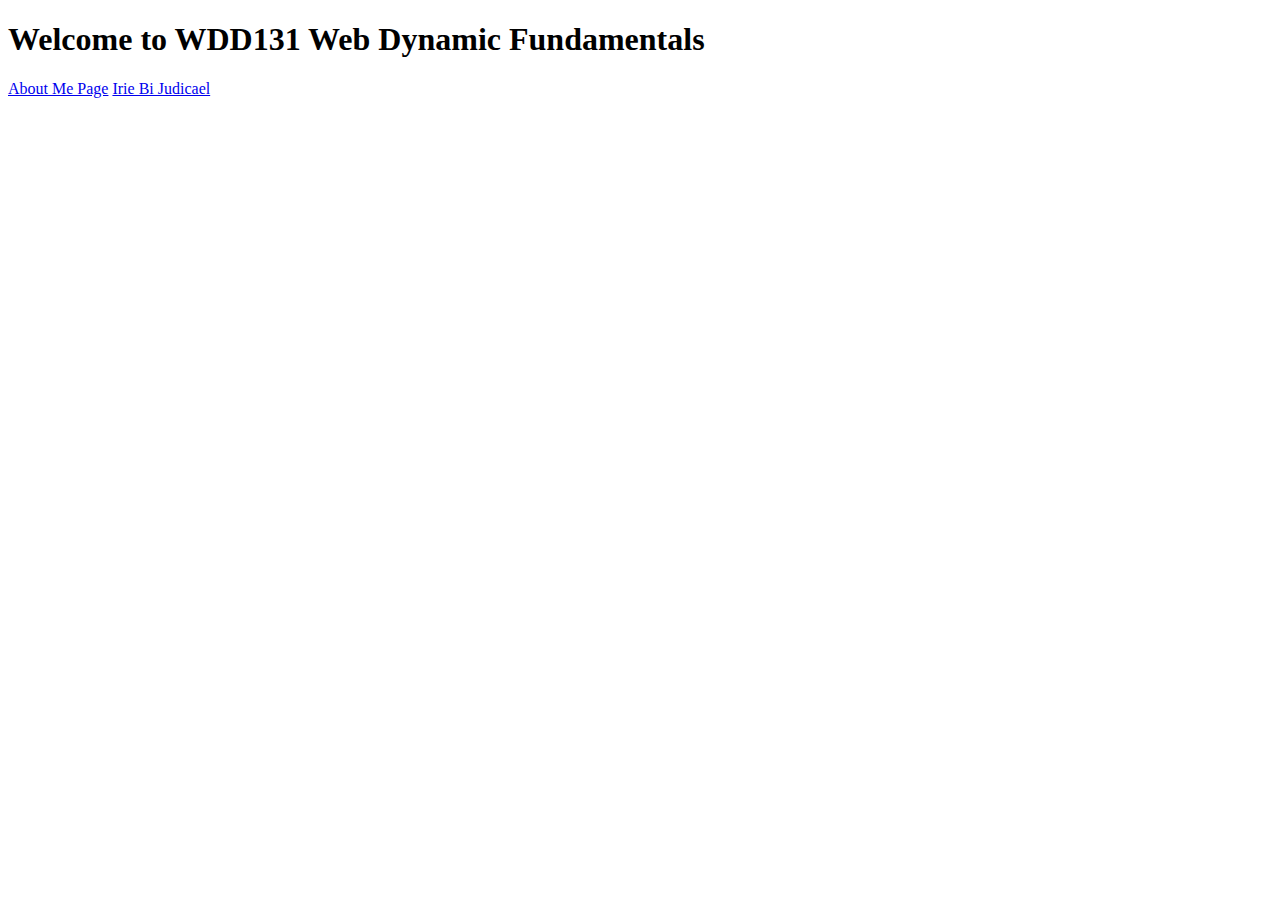
==== index.html @ 33d737e7 "first commit" ====
<!DOCTYPE html>
<html lang="en">
<head>
    <meta charset="UTF-8">
    <meta http-equiv="X-UA-Compatible" content="IE=edge">
    <meta name="viewport" content="width=device-width, initial-scale=1.0">
    <title>Document</title>
</head>
<body>
    <h1>Welcome to WDD131 Web Dynamic Fundamentals</h1>
    <nav>
      <a href="aboutme/index.html">About Me Page</a>             
      <a href="weeko1/basic-layout.html">Irie Bi Judicael</a>
    </nav>
     
</body>
</html>
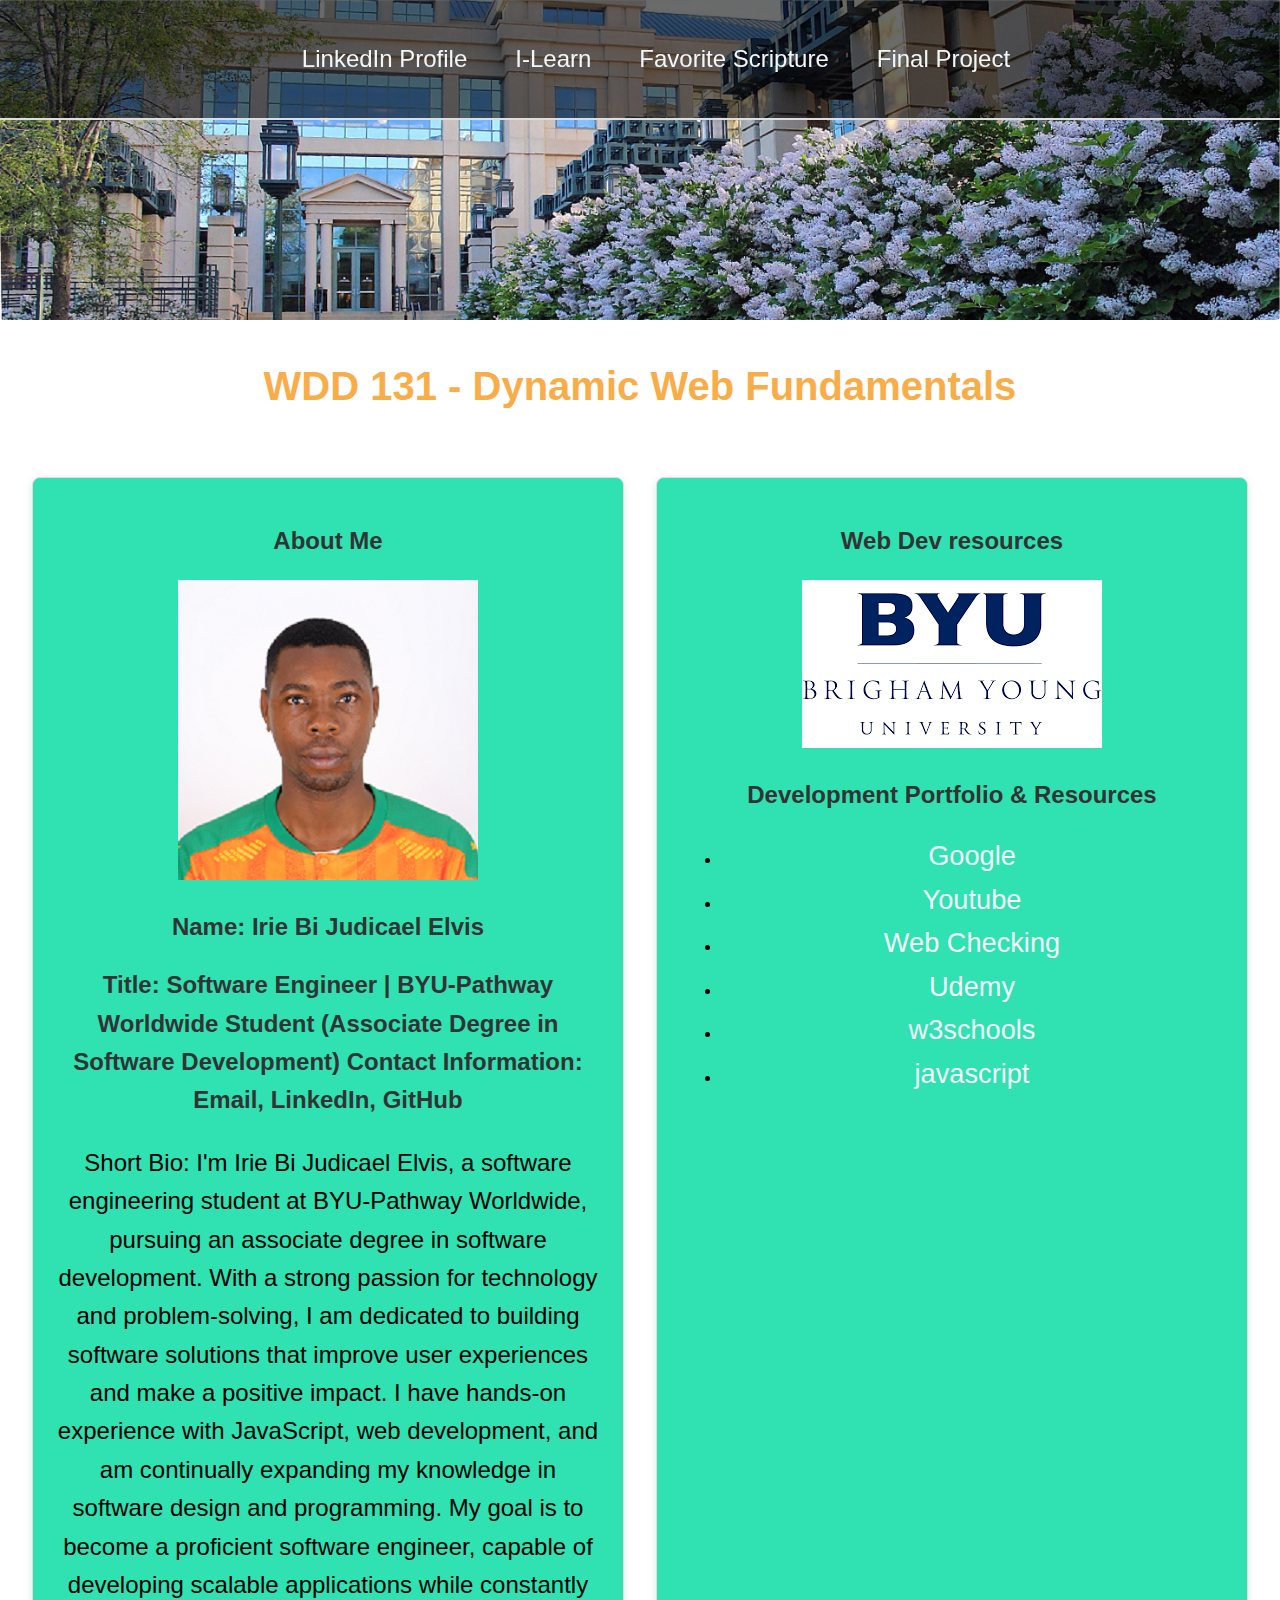
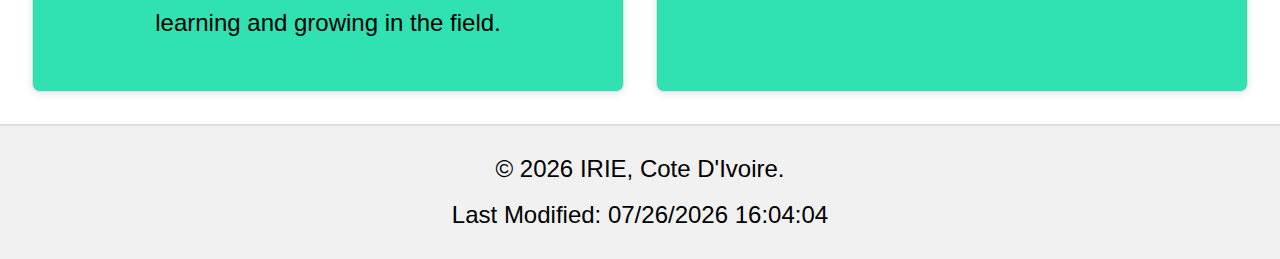
==== commit 1ff954fc: "first commit" ====
--- a/index.html
+++ b/index.html
@@ -2,16 +2,68 @@
 <html lang="en">
 <head>
     <meta charset="UTF-8">
-    <meta http-equiv="X-UA-Compatible" content="IE=edge">
     <meta name="viewport" content="width=device-width, initial-scale=1.0">
-    <title>Document</title>
+    <title>WDD 131 - Dynamic Web Fundamentals - Irie Bi</title>
+    <link rel="stylesheet" href="styles/base.css">
+    <meta name="description" content="WDD 131 - Dynamic Web Fundamentals - Irie Bi Judicael Elvis - Web Development, HTML, CSS, JavaScript">
+    <meta name="author" content="About Me">
 </head>
 <body>
-    <h1>Welcome to WDD131 Web Dynamic Fundamentals</h1>
-    <nav>
-      <a href="aboutme/index.html">About Me Page</a>             
-      <a href="weeko1/basic-layout.html">Irie Bi Judicael</a>
-    </nav>
-     
+    <!-- Header Section -->
+    <header>
+        <nav>
+            <ul>
+                <li><a href="https://www.linkedin.com/in/your-profile" target="_blank">LinkedIn Profile</a></li>
+                <li><a href="https://byui.instructure.com/" target="_blank">I-Learn</a></li>
+                <li><a href="https://www.churchofjesuschrist.org/study/scriptures" target="_blank">Favorite Scripture</a></li>
+                <li><a href="#" target="_blank">Final Project</a></li>
+            </ul>
+        </nav>
+        
+    </header>
+        <div id="card-img">
+              <img id="image" src="images/card-img.jpg" alt="background image">
+          </div>
+              <h1>WDD 131 - Dynamic Web Fundamentals</h1>
+          </div>
+        </div>
+    <!-- Main Section -->
+    <main>
+        <!-- First Card Section -->
+        <section class="card">
+            <h2>About Me</h2>
+            <img src="images/profile .png" alt="Description of Image 1">
+            <h2>Name: Irie Bi Judicael Elvis</h2>
+            <h2>Title: Software Engineer | BYU-Pathway Worldwide Student (Associate Degree in Software Development)
+                Contact Information: Email, LinkedIn, GitHub</h2>
+            <p>
+                Short Bio: I'm Irie Bi Judicael Elvis, a software engineering student at BYU-Pathway Worldwide, pursuing an associate degree in software development. With a strong passion for technology and problem-solving, I am dedicated to building software solutions that improve user experiences and make a positive impact. I have hands-on experience with JavaScript, web development, and am continually expanding my knowledge in software design and programming. My goal is to become a proficient software engineer, capable of developing scalable applications while constantly learning and growing in the field.
+            </p>
+                <h2></h2>
+        </section>
+
+        <!-- Second Card Section -->
+        <section class="card">
+            <h2>Web Dev resources</h2>
+            <img src="images/BYU.png" alt="Description of Image 2">
+            <h2>Development Portfolio & Resources</h2>
+            <ul>
+                <li><a href="https://www.google.com" target="_blank">Google</a></li>
+                <li><a href="https://www.youtube.com" target="_blank">Youtube</a></li>
+                <li><a href="https://www.example3.com" target="_blank">Web Checking</a></li>
+                <li><a href="https://www.udemy.com/" target="_blank">Udemy</a></li>
+                <li><a href="https://www.w3schools.com/html/default.asp" target="_blank">w3schools</a></li>
+                <li><a href="https://javascript.info/" target="_blank">javascript</a></li>
+            </ul>
+        </section>
+    </main>
+
+    <!-- Footer Section -->
+    <footer>
+        <p>&copy; <span id="currentyear"></span> IRIE, Cote D'Ivoire.</p>
+        <p id="lastModified"></p>
+    </footer>
+
+    <script src="scripts/getdates.js"></script>
 </body>
-</html>+</html>
--- a/styles/base.css
+++ b/styles/base.css
@@ -0,0 +1,110 @@
+/* General Styles */
+body {
+    font-family: Arial, sans-serif;
+    margin: 0;
+    padding: 0;
+    line-height: 1.6;
+}
+
+h1, h2 {
+    color: #333;
+}
+
+a {
+    color: #f3f6f9;
+    text-decoration: none;
+}
+nav {
+    display: flex;
+    justify-content: space-around;
+}
+nav a:hover {
+    background-color: #30e1b2;
+    color: #fff;
+
+}
+
+.card-img {
+    border: 10px solid #151516;
+    transition: transform .5s;
+    box-shadow: 5px 5px 10px #6f7364;    
+}
+.card-img:hover {
+    opacity: .6;
+    transform: scale(1.1);    
+}
+
+/* Layout Structure */
+header, main, footer {
+    padding: 1rem;
+    text-align: center;
+}
+
+/* Header */
+header {
+    background-color: rgba(0, 0, 0, 0.582);
+    position: fixed;
+    width: 100%;
+    border-bottom: 2px solid #ddd;
+    z-index: 10;
+}
+
+nav ul {
+    list-style: none;
+    padding: 0;
+    display: flex;
+    justify-content: center;
+    gap: 1rem;
+}
+
+nav ul li {
+    padding: 0.5rem 1rem;
+}
+
+nav ul li a {
+    font-size: 1.5rem;
+}
+.card ul li a {
+    font-size: 1.7rem;
+}
+#image {
+    max-width: 100%;
+    height: auto;
+    border-radius: 4px;
+}
+/* Main Content */
+main {
+    padding: 2rem;
+    display: grid;
+    grid-template-columns: 1fr 1fr;
+    gap: 2rem;
+}
+
+.card {
+    background-color: #30e1b2;
+    border: 1px solid #ddd;
+    border-radius: 8px;
+    padding: 1.5rem;
+    box-shadow: 0 2px 8px rgba(0, 0, 0, 0.1);
+}
+
+h1{
+    font-size: 2.5rem;
+    text-align: center;
+    color: rgb(249, 173, 73);
+}
+p {
+    font-size: 1.5rem;
+}
+
+/* Footer */
+footer {
+    background-color: #f1f1f1;
+    border-top: 2px solid #ddd;
+    padding: 1rem;
+    font-size: 0.9rem;
+}
+
+footer p {
+    margin: 0.5rem 0;
+}
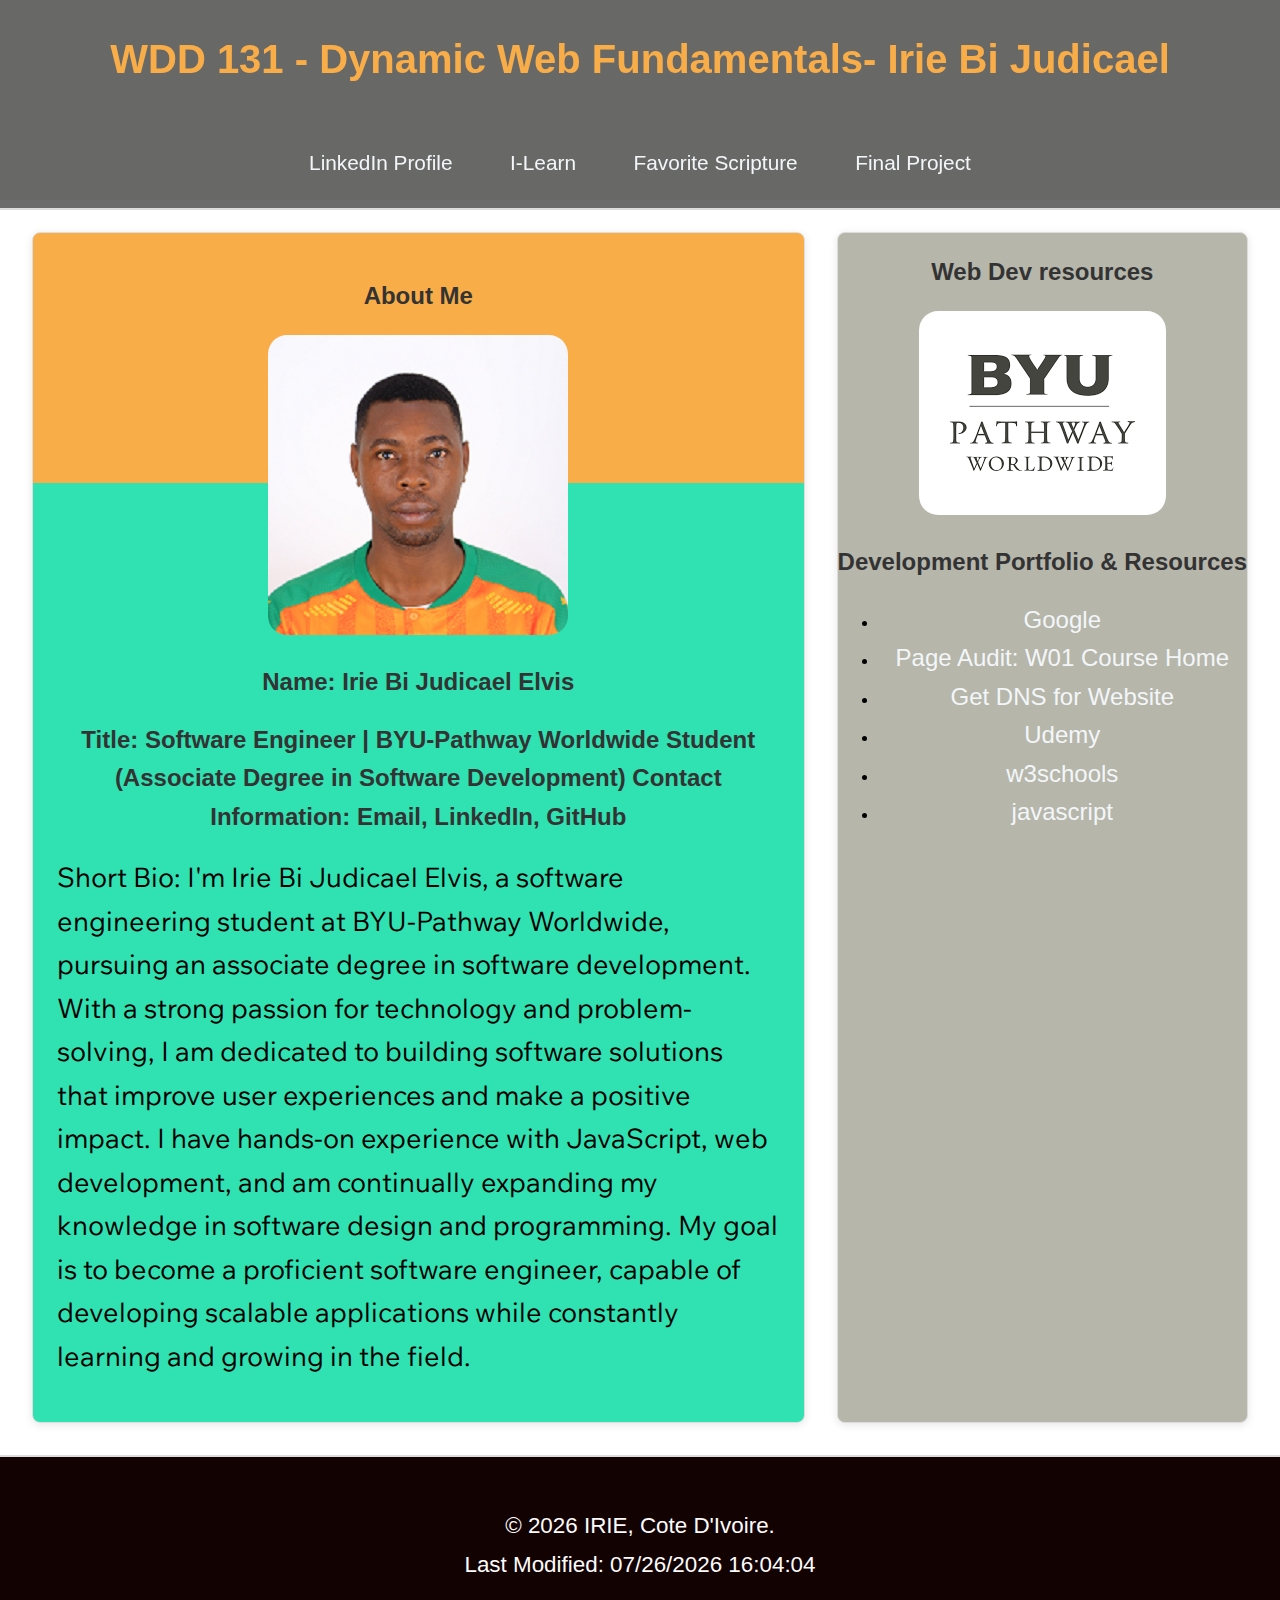
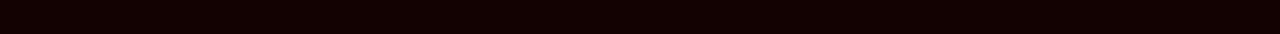
==== commit d2372d8b: "first commit" ====
--- a/index.html
+++ b/index.html
@@ -5,12 +5,18 @@
     <meta name="viewport" content="width=device-width, initial-scale=1.0">
     <title>WDD 131 - Dynamic Web Fundamentals - Irie Bi</title>
     <link rel="stylesheet" href="styles/base.css">
+    <link rel="preconnect" href="https://fonts.googleapis.com">
+    <link rel="preconnect" href="https://fonts.gstatic.com" crossorigin>
+    <link href="https://fonts.googleapis.com/css2?family=Wix+Madefor+Text:ital,wght@0,400..800;1,400..800&display=swap" rel="stylesheet">
     <meta name="description" content="WDD 131 - Dynamic Web Fundamentals - Irie Bi Judicael Elvis - Web Development, HTML, CSS, JavaScript">
     <meta name="author" content="About Me">
 </head>
 <body>
     <!-- Header Section -->
     <header>
+        </div>
+            <h1>WDD 131 - Dynamic Web Fundamentals- Irie Bi Judicael</h1>
+        </div>
         <nav>
             <ul>
                 <li><a href="https://www.linkedin.com/in/your-profile" target="_blank">LinkedIn Profile</a></li>
@@ -22,15 +28,13 @@
         
     </header>
         <div id="card-img">
-              <img id="image" src="images/card-img.jpg" alt="background image">
-          </div>
-              <h1>WDD 131 - Dynamic Web Fundamentals</h1>
-          </div>
+            <!--  <img id="image" src="images/" alt="background image">  -->
         </div>
     <!-- Main Section -->
     <main>
+        
         <!-- First Card Section -->
-        <section class="card">
+        <section class="card-2">
             <h2>About Me</h2>
             <img src="images/profile .png" alt="Description of Image 1">
             <h2>Name: Irie Bi Judicael Elvis</h2>
@@ -43,14 +47,14 @@
         </section>
 
         <!-- Second Card Section -->
-        <section class="card">
+        <section class="card-3">
             <h2>Web Dev resources</h2>
-            <img src="images/BYU.png" alt="Description of Image 2">
+            <img src="images/byu2.png" alt="Description of Image 2">
             <h2>Development Portfolio & Resources</h2>
             <ul>
                 <li><a href="https://www.google.com" target="_blank">Google</a></li>
-                <li><a href="https://www.youtube.com" target="_blank">Youtube</a></li>
-                <li><a href="https://www.example3.com" target="_blank">Web Checking</a></li>
+                <li><a href="https://byui-cse.github.io/wdd131-ww-course/audit/w01-homepage.html" target="_blank">Page Audit: W01 Course Home</a></li>
+                <li><a href="https://www.example3.com" target="_blank">Get DNS for Website</a></li>
                 <li><a href="https://www.udemy.com/" target="_blank">Udemy</a></li>
                 <li><a href="https://www.w3schools.com/html/default.asp" target="_blank">w3schools</a></li>
                 <li><a href="https://javascript.info/" target="_blank">javascript</a></li>
@@ -64,6 +68,6 @@
         <p id="lastModified"></p>
     </footer>
 
-    <script src="scripts/getdates.js"></script>
+    <script  src="scripts/getdates.js" defer></script>
 </body>
 </html>
--- a/styles/base.css
+++ b/styles/base.css
@@ -21,7 +21,14 @@
 nav a:hover {
     background-color: #30e1b2;
     color: #fff;
-
+    border-radius: 50px;
+    padding: 10px;
+}
+.card-3 a:hover {
+    background-color: #30e1b2;
+    color: #fff;
+    border-radius: 50px;
+    padding: 10px;
 }
 
 .card-img {
@@ -29,14 +36,14 @@
     transition: transform .5s;
     box-shadow: 5px 5px 10px #6f7364;    
 }
-.card-img:hover {
+#card-img:hover {
     opacity: .6;
     transform: scale(1.1);    
 }
 
 /* Layout Structure */
 header, main, footer {
-    padding: 1rem;
+    
     text-align: center;
 }
 
@@ -46,31 +53,60 @@
     position: fixed;
     width: 100%;
     border-bottom: 2px solid #ddd;
+    grid-column: 1/4;
     z-index: 10;
 }
-
+h1{
+    font-size: 2.5rem;
+    text-align: center;
+    color: rgb(249, 173, 73);
+}
 nav ul {
+    display: flex;
     list-style: none;
     padding: 0;
-    display: flex;
     justify-content: center;
     gap: 1rem;
 }
 
 nav ul li {
-    padding: 0.5rem 1rem;
+    padding: 0.8rem 1.3rem;
 }
 
 nav ul li a {
+    font-size: 1.3rem;
+}
+#card-img {
+    background-color:  rgb(248, 248, 243);
+    padding: 100px;
+}
+.card-2 ul li a {
     font-size: 1.5rem;
 }
-.card ul li a {
+.card-3 ul li a {
+    font-size: 1.5rem;
+}
+.card-2 p {
+    font-family: Wix Madefor Text, sans-serif;
+    text-align: left;
     font-size: 1.7rem;
+    margin: auto;
 }
-#image {
+/*#image {
+    max-width: 100%;
+    width: 50px;
+    height: auto;
+    border-radius: 1.0rem;
+}*/
+.card-2 img {
     max-width: 100%;
     height: auto;
-    border-radius: 4px;
+    border-radius: 1.2rem;
+}
+.card-3 img {
+    max-width: 100%;
+    height: auto;
+    border-radius: 1.2rem;
 }
 /* Main Content */
 main {
@@ -80,31 +116,33 @@
     gap: 2rem;
 }
 
-.card {
-    background-color: #30e1b2;
+.card-2 {
+    background: linear-gradient(rgb(249, 173, 73),  rgb(249, 173, 73)  250px, #30e1b2 50px);
     border: 1px solid #ddd;
     border-radius: 8px;
     padding: 1.5rem;
     box-shadow: 0 2px 8px rgba(0, 0, 0, 0.1);
+    grid-column: 1/3;
 }
-
-h1{
-    font-size: 2.5rem;
-    text-align: center;
-    color: rgb(249, 173, 73);
-}
-p {
-    font-size: 1.5rem;
+.card-3 {
+    background-color: rgb(182, 182, 171);
+    border: 1px solid #ddd;
+    border-radius: 8px;
+    padding: 0rem;
+    box-shadow: 0 2px 8px rgba(0, 0, 0, 0.1);
+    grid-column: 3/4;
 }
 
 /* Footer */
 footer {
-    background-color: #f1f1f1;
+    background-color: #130202;
     border-top: 2px solid #ddd;
-    padding: 1rem;
-    font-size: 0.9rem;
+    padding: 3rem;
+    font-size: 1.4rem;
+    grid-column: 1/4;
 }
 
 footer p {
-    margin: 0.5rem 0;
+    color: #fdfbfb;
+    margin: 0.2rem 0;
 }
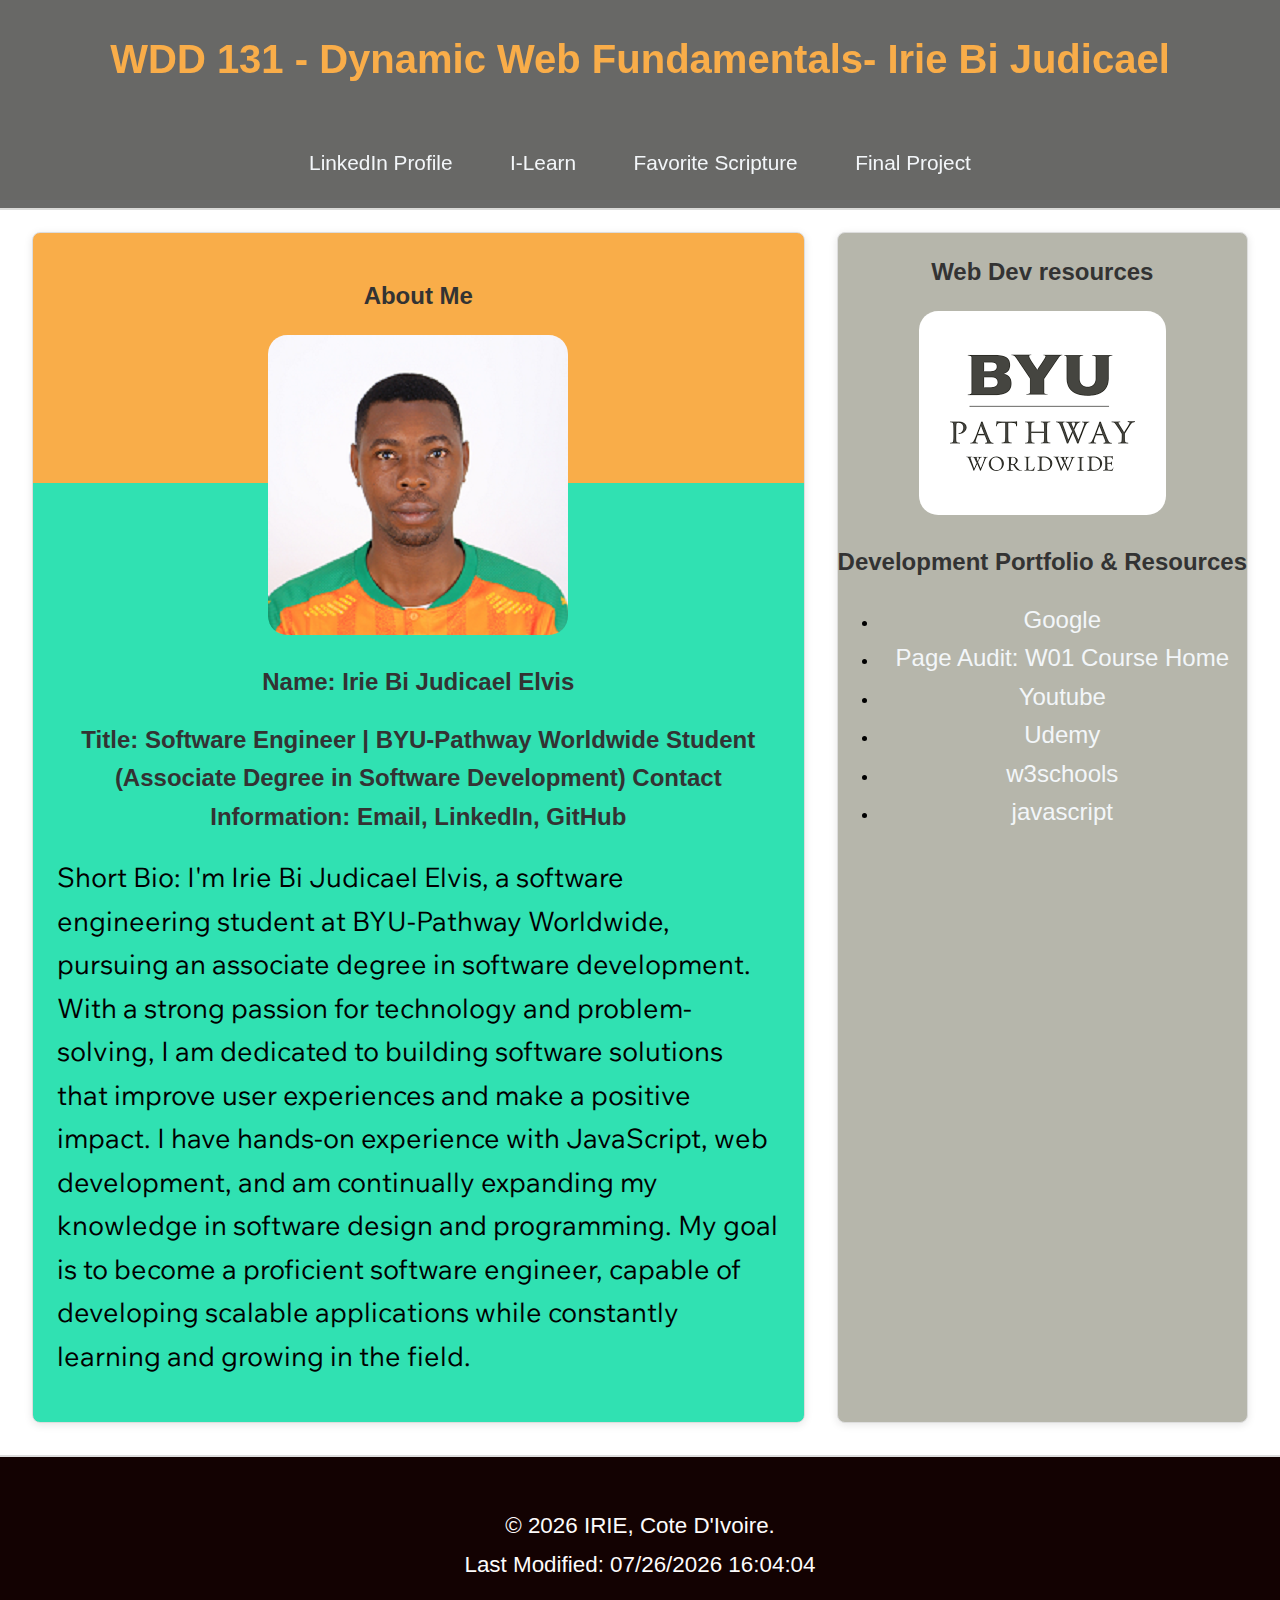
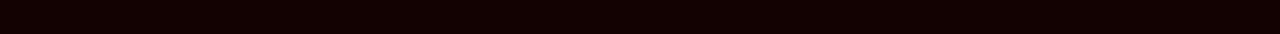
==== commit ea6bbeca: "first commit" ====
--- a/index.html
+++ b/index.html
@@ -54,7 +54,8 @@
             <ul>
                 <li><a href="https://www.google.com" target="_blank">Google</a></li>
                 <li><a href="https://byui-cse.github.io/wdd131-ww-course/audit/w01-homepage.html" target="_blank">Page Audit: W01 Course Home</a></li>
-                <li><a href="https://www.example3.com" target="_blank">Get DNS for Website</a></li>
+                <!-- <li><a href="https://www.example3.com" target="_blank">Get DNS for Website</a></li> -->
+                <li><a href="https://www.youtube.com" target="_blank">Youtube</a></li>
                 <li><a href="https://www.udemy.com/" target="_blank">Udemy</a></li>
                 <li><a href="https://www.w3schools.com/html/default.asp" target="_blank">w3schools</a></li>
                 <li><a href="https://javascript.info/" target="_blank">javascript</a></li>
